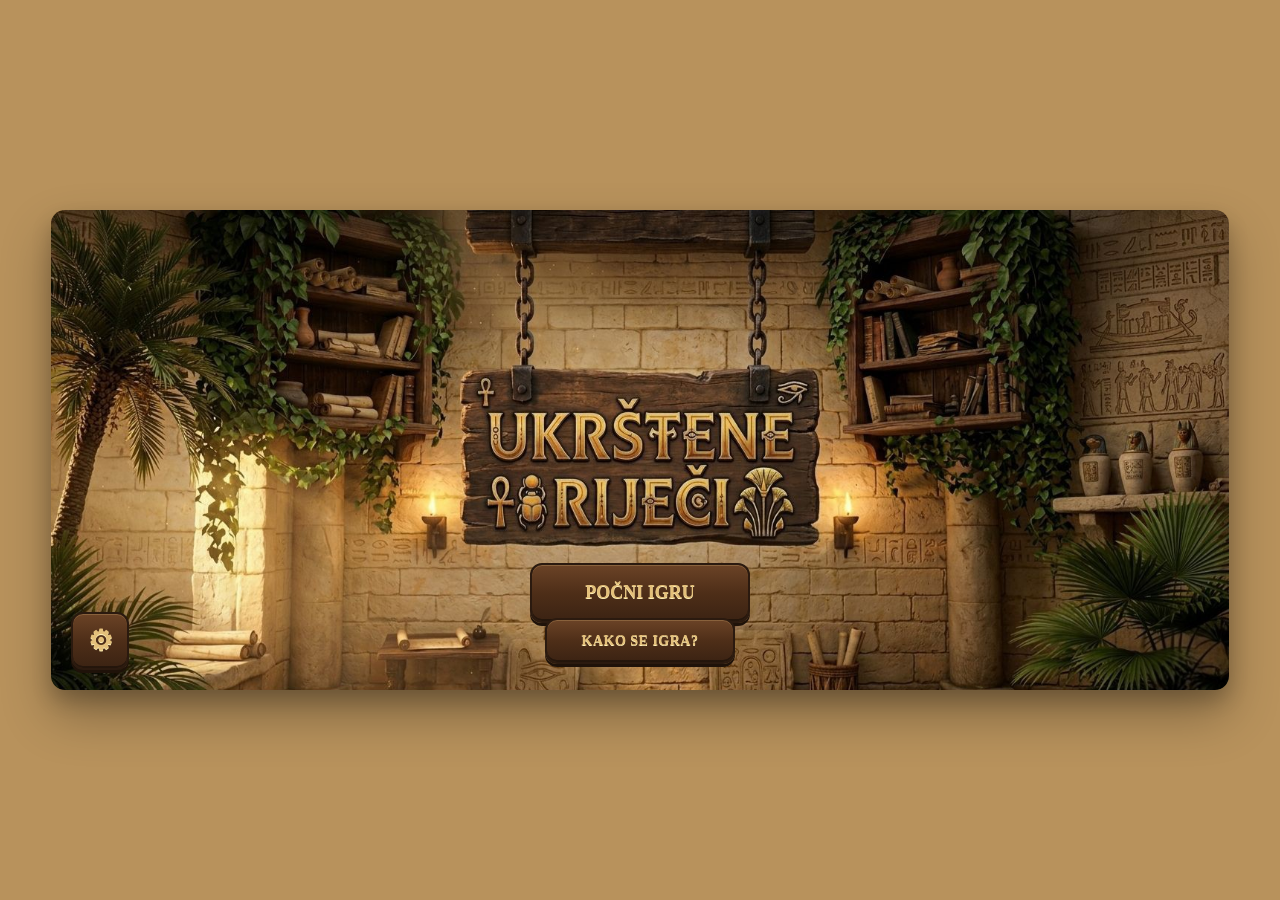
==== Ukrstene_rijeci/index.html @ bc1bcfff "Add files via upload Initial project upload" ====
<!DOCTYPE html>
<html lang="bs">
<head>
  <meta charset="UTF-8" />
  <meta name="viewport" content="width=device-width, initial-scale=1.0" />
  <title>Ukrštene riječi</title>
  <link rel="stylesheet" href="style.css" />
</head>
<body>
  <!-- POČETNI EKRAN -->
  <section id="menuScreen" class="screen active">
    <div class="menu-bg">
      <div class="menu-wrapper">
        <img
          src="assets/pozadina.jpg"
          alt="Početni ekran"
          class="menu-image"
        />

        <button id="startBtn" class="wood-btn start-btn">
          POČNI IGRU
        </button>

        <button id="howToBtn" class="wood-btn howto-btn">
          KAKO SE IGRA?
        </button>

        <button id="settingsGearBtn" class="wood-btn gear-btn" aria-label="Podešavanja">
          ⚙
        </button>
      </div>
    </div>
  </section>

  <!-- EKRAN IGRE -->
  <section id="gameScreen" class="screen">
    <div class="menu-bg">
      <div class="menu-wrapper">
        <img
          src="assets/drugi_prozor.jpg"
          alt="Ekran igre"
          class="menu-image"
        />

        <button class="wood-btn difficulty-btn diff1">LAKO</button>
        <button class="wood-btn difficulty-btn diff2">SREDNJE</button>
        <button class="wood-btn difficulty-btn diff3">TEŠKO</button>

        <div class="discover-wrapper">
          <button class="wood-btn difficulty-btn diff4">
            OTKRIJ NEŠTO NOVO
          </button>

          <div class="discover-tooltip">
            Rješavanjem ukrštenice otkrij nove pojmove.
            Po završetku dobijaš objašnjenje pojma.
          </div>
        </div>

        <button id="backFromGame" class="wood-btn back-btn">
          NAZAD
        </button>
      </div>
    </div>
  </section>

  <!-- EKRAN LEVELA ZA LAKO -->
  <section id="easyLevelsScreen" class="screen">
    <div class="menu-bg">
      <div class="menu-wrapper">
        <img
          src="assets/drugi_prozor.jpg"
          alt="Leveli - lako"
          class="menu-image"
        />

        <div class="levels-row">
          <div class="level-item">
            <div class="stars" id="starsLevel1">
              <span class="star">★</span>
              <span class="star">★</span>
              <span class="star">★</span>
            </div>
            <button class="level-box level-box-1">1</button>
          </div>

          <div class="level-item">
            <div class="stars" id="starsLevel2">
              <span class="star">★</span>
              <span class="star">★</span>
              <span class="star">★</span>
            </div>
            <button class="level-box level-box-2">2</button>
          </div>

          <div class="level-item">
            <div class="stars" id="starsLevel3">
              <span class="star">★</span>
              <span class="star">★</span>
              <span class="star">★</span>
            </div>
            <button class="level-box level-box-3">3</button>
          </div>
        </div>

        <button id="backFromEasyLevels" class="wood-btn back-btn">
          NAZAD
        </button>
      </div>
    </div>
  </section>

  <!-- EKRAN PRVE UKRŠTENICE -->
  <section id="crosswordLevel1Screen" class="screen">
    <div class="menu-bg">
      <div class="menu-wrapper">
        <img
          src="assets/pergament.jpg"
          alt="Prva ukrštenica"
          class="menu-image"
        />

        <div id="level1Timer" class="level-timer">00:00:00</div>

        <!-- GORNJI DESNI UGAO -->
        <div class="top-right-tools">
          <div class="tool-wrap">
            <button id="hintBtn" class="tool-btn">?</button>
            <div class="tool-tooltip">hint</div>
          </div>

          <div class="tool-wrap">
            <button id="explainBtn" class="tool-btn">!</button>
            <div class="tool-tooltip">objašnjenje</div>
          </div>
        </div>

        <!-- LIJEVO - VODORAVNO -->
        <div class="clues clues-left">
          <h3>VODORAVNO:</h3>
          <p>(1,1) NJOME PIŠEŠ</p>
          <p>(2,1) NEŠTO VIŠE OD BITKE</p>
          <p>(3,1) LETEĆE PREVOZNO SREDSTVO</p>
          <p>(5,2) TI SI NJOJ DIJETE</p>
        </div>

        <!-- DESNO - USPRAVNO -->
        <div class="clues clues-right">
          <h3>USPRAVNO:</h3>
          <p>(1,1) ORAŠASTO VOĆE (U IMENU RIJEČI)</p>
          <p>(1,2) KRALJ ŽIVOTINJA</p>
          <p>(1,3) NA PRSTIMA, JEDINSTVEN ZA SVAKOG ČOVJEKA</p>
          <p>(1,5) SINONIM ZA "KOFA"</p>
          <p>(6,1) POEN U TENISU KOJI SE POSTIŽE NEVRAĆENIM SERVISOM</p>
        </div>

        <!-- TABLA -->
        <div class="board-wrap">
          <div id="columnLabels" class="column-labels"></div>

          <div class="board-middle">
            <div id="rowLabels" class="row-labels"></div>
            <div class="crossword-board" id="crosswordBoard"></div>
          </div>
        </div>

        <button id="backFromCrossword1" class="wood-btn back-btn">
          NAZAD
        </button>
      </div>
    </div>
  </section>

  <!-- LEVEL 2 -->
  <section id="crosswordLevel2Screen" class="screen">
    <div class="menu-bg">
      <div class="menu-wrapper">
        <img
          src="assets/pergament.jpg"
          alt="Druga ukrštenica"
          class="menu-image"
        />

        <div id="level2Timer" class="level-timer">00:00:00</div>

        <div class="top-right-tools">
          <div class="tool-wrap">
            <button id="hintBtnLevel2" class="tool-btn">?</button>
            <div class="tool-tooltip">hint</div>
          </div>

          <div class="tool-wrap">
            <button id="explainBtnLevel2" class="tool-btn">!</button>
            <div class="tool-tooltip">objašnjenje</div>
          </div>
        </div>

        <!-- LIJEVO - VODORAVNO -->
        <div class="clues clues-left">
          <h3>VODORAVNO:</h3>
          <p>(1,4) POVRATNA ZAMJENICA SEBE ILI (...)</p>
          <p>(2,1) PTICA KOJA LETI VISOKO I IMA OŠTAR VID</p>
          <p>(4,2) NOSI SE OKO VRATA UZ KOŠULJU</p>
          <p>(4,3) GORI I DAJE TOPLOTU</p>
          <p>(7,1) PTICA KOJA DONOSI PROLJEĆE</p>
        </div>

        <!-- DESNO - USPRAVNO -->
        <div class="clues clues-right">
          <h3>USPRAVNO:</h3>
          <p>(1,4) PROVJERA ZNANJA</p>
          <p>(1,6) KORISTI SE ZA RAD I POPRAVKE</p>
        </div>

        <div class="board-wrap level2-board-wrapper">
          <div id="columnLabelsLevel2" class="column-labels"></div>
          <div class="board-middle">
            <div id="rowLabelsLevel2" class="row-labels"></div>
            <div id="crosswordBoardLevel2" class="crossword-board level2-board"></div>
          </div>
        </div>

        <button id="backFromCrossword2" class="wood-btn back-btn">
          NAZAD
        </button>
      </div>
    </div>
  </section>

  <!-- MODAL ZA HINT -->
  <div id="hintModal" class="settings-modal">
    <div class="settings-overlay" id="hintOverlay"></div>

    <div class="settings-panel hint-panel">
      <button id="closeHintBtn" class="settings-close" aria-label="Zatvori hint">
        ✕
      </button>

      <h2>HINT</h2>

      <p class="hint-count-text">
        Preostali broj hintova:
        <span id="hintCountValue">3</span>
      </p>

      <button id="useHintBtn" class="wood-btn hint-action-btn">
        POPUNI RANDOM POLJE
      </button>
    </div>
  </div>

  <!-- MODAL ZA OBJAŠNJENJE -->
  <div id="explainModal" class="settings-modal">
    <div class="settings-overlay" id="explainOverlay"></div>

    <div class="settings-panel hint-panel">
      <button id="closeExplainBtn" class="settings-close" aria-label="Zatvori objašnjenje">
        ✕
      </button>

      <h2>OBJAŠNJENJE</h2>

      <p class="hint-count-text explain-text">
        Uređeni par <strong>(i, j)</strong> pokazuje gdje riječ počinje.
        <br /><br />
        Prvi broj <strong>i</strong> označava vrstu.
        <br />
        Drugi broj <strong>j</strong> označava kolonu.
        <br /><br />
        Na primjer, <strong>(2, 3)</strong> znači da riječ počinje
        u <strong>2. vrsti</strong> i <strong>3. koloni</strong>.
      </p>
    </div>
  </div>

  <!-- EKRAN KAKO SE IGRA -->
  <section id="howToPlayScreen" class="screen">
    <div class="menu-bg">
      <div class="menu-wrapper">
        <img
          src="assets/kako_se_igra.jpg"
          alt="Kako se igra"
          class="menu-image"
        />

        <div class="howto-panel">
          <h2>KAKO SE IGRA?</h2>

          <p>
            Popuni ukrštene riječi tako što ćeš unositi tačne odgovore
            na osnovu datih pojmova.
          </p>

          <p>
            Svaka riječ se ukršta sa drugom, pa pazi na slova koja dijele.
          </p>

          <p>
            Cilj je da popuniš cijelu mrežu bez greške.
          </p>
        </div>

        <button id="backFromHowToPlay" class="wood-btn back-btn">
          NAZAD
        </button>
      </div>
    </div>
  </section>

  <!-- MODAL PODEŠAVANJA -->
  <div id="settingsModal" class="settings-modal">
    <div class="settings-overlay" id="settingsOverlay"></div>

    <div class="settings-panel">
      <button id="closeSettingsBtn" class="settings-close" aria-label="Zatvori podešavanja">
        ✕
      </button>

      <h2>PODEŠAVANJA</h2>

      <div class="setting-row">
        <label for="musicVolume">Muzika</label>
        <input
          type="range"
          id="musicVolume"
          min="0"
          max="100"
          value="50"
        />
        <span id="musicVolumeValue">50%</span>
      </div>

      <div class="setting-row">
        <label for="buttonSoundVolume">Zvuk dugmadi</label>
        <input
          type="range"
          id="buttonSoundVolume"
          min="0"
          max="100"
          value="70"
        />
        <span id="buttonSoundVolumeValue">70%</span>
      </div>

      <div class="settings-actions">
        <button id="resetProgressBtn" class="wood-btn reset-progress-btn">
          OBRIŠI PROGRESS
        </button>
      </div>
    </div>
  </div>

  <script src="script.js"></script>
</body>
</html>
---- Ukrstene_rijeci/style.css ----
* {
  box-sizing: border-box;
}

html,
body {
  margin: 0;
  width: 100%;
  height: 100%;
  overflow: hidden;
  background: #b8925c;
  font-family: Arial, sans-serif;
}

/* EKRANI */
.screen {
  position: fixed;
  inset: 0;
  display: block;
  opacity: 0;
  visibility: hidden;
  pointer-events: none;
  transition: opacity 0.45s ease, visibility 0.45s ease;
}

.screen.active {
  opacity: 1;
  visibility: visible;
  pointer-events: auto;
}

/* POZADINA */
.menu-bg {
  position: absolute;
  inset: 0;
  background: #b8925c;
  display: flex;
  align-items: center;
  justify-content: center;
}

/* WRAPPER */
.menu-wrapper {
  position: relative;
  display: inline-block;
}

/* SLIKA */
.menu-image {
  display: block;
  max-width: 92vw;
  max-height: 92vh;
  object-fit: contain;
  border-radius: 14px;
  box-shadow:
    0 25px 50px rgba(0, 0, 0, 0.3),
    0 10px 20px rgba(0, 0, 0, 0.2);
}

/* DUGMAD */
.wood-btn {
  position: absolute;
  left: 50%;
  transform: translateX(-50%);
  z-index: 5;

  width: 180px;
  height: 46px;

  border: 2px solid #2b1a0f;
  border-radius: 12px;
  cursor: pointer;

  background: linear-gradient(
    180deg,
    #6b4326 0%,
    #4e2e18 50%,
    #3b2313 100%
  );

  color: #e4c07a;
  font-family: Georgia, "Times New Roman", serif;
  font-size: 14px;
  font-weight: 700;
  text-transform: uppercase;
  text-shadow: 0 1px 0 #fff1b8;

  box-shadow:
    0 3px 0 #1f1209,
    inset 0 1px 0 rgba(255, 220, 150, 0.2),
    inset 0 -2px 0 rgba(0, 0, 0, 0.4);

  transition: transform 0.15s ease, filter 0.15s ease, box-shadow 0.15s ease;
}

.wood-btn:hover {
  transform: translateX(-50%) translateY(-2px);
  filter: brightness(1.08);
  box-shadow:
    0 5px 0 #1f1209,
    inset 0 1px 0 rgba(255, 220, 150, 0.25),
    inset 0 -2px 0 rgba(0, 0, 0, 0.4),
    0 12px 24px rgba(0, 0, 0, 0.3);
}

/* POZICIJE GLAVNIH DUGMADI */
.start-btn {
  top: 73.5%;
  width: 220px;
  height: 60px;
  font-size: 18px;
}

.howto-btn {
  top: 85%;
  width: 190px;
  height: 46px;
  font-size: 14px;
  letter-spacing: 0.5px;
}

/* DUGME SA ZUPČANIKOM */
.gear-btn {
  left: 20px;
  bottom: 20px;
  transform: none;

  width: 58px;
  height: 58px;
  padding: 0;

  display: flex;
  align-items: center;
  justify-content: center;

  font-size: 28px;
  line-height: 1;
  z-index: 10;
}

.gear-btn:hover {
  transform: translateY(-2px);
}

/* OSTALI EKRANI */
#gameScreen,
#settingsScreen {
  background: #1b1b1b;
  color: white;
}

.panel {
  position: absolute;
  inset: 0;
  display: flex;
  flex-direction: column;
  align-items: center;
  justify-content: center;
  gap: 16px;
  text-align: center;
}

.back-btn {
  top: 84%;
  width: 140px;
  height: 40px;
  font-size: 12px;
}

/* TEŽINE */
.difficulty-btn {
  width: 240px;
  height: 58px;
  font-size: 16px;
}

.diff1 { top: 28%; }
.diff2 { top: 40%; }
.diff3 { top: 52%; }
.diff4 { top: 64%; }

/* PROZIRNI PANEL */
.howto-panel {
  position: absolute;
  left: 50%;
  top: 50%;
  transform: translate(-50%, -50%);
  z-index: 6;

  width: 60%;
  max-width: 700px;
  padding: 30px;

  border-radius: 16px;
  background: rgba(30, 20, 10, 0.55);
  backdrop-filter: blur(6px);
  border: 2px solid rgba(255, 220, 150, 0.15);

  box-shadow:
    0 20px 40px rgba(0, 0, 0, 0.35),
    inset 0 1px 0 rgba(255, 255, 255, 0.05);

  color: #f0d28a;
  text-align: center;
}

.howto-panel h2 {
  margin-top: 0;
  margin-bottom: 15px;
  font-family: Georgia, "Times New Roman", serif;
  font-size: 28px;
  text-shadow:
    0 1px 0 #fff1b8,
    0 0 10px rgba(231, 193, 109, 0.25);
}

.howto-panel p {
  margin: 10px 0;
  font-size: 16px;
  line-height: 1.5;
}

/* WRAPPER ZA "OTKRIJ NEŠTO NOVO" */
.discover-wrapper {
  position: absolute;
  left: 50%;
  top: 64%;
  transform: translateX(-50%);
  z-index: 5;
}

.discover-wrapper .diff4 {
  position: static;
  left: auto;
  top: auto;
  transform: none;
}

/* TOOLTIP */
.discover-tooltip {
  position: absolute;
  left: 110%;
  top: 50%;
  transform: translateY(-50%);

  width: 220px;
  padding: 12px;

  background: rgba(30, 20, 10, 0.85);
  color: #f0d28a;

  border: 1px solid rgba(255, 220, 150, 0.2);
  border-radius: 10px;

  font-size: 13px;
  line-height: 1.4;

  opacity: 0;
  pointer-events: none;

  transition: opacity 0.2s ease, transform 0.2s ease;
}

.discover-wrapper:hover .discover-tooltip {
  opacity: 1;
  transform: translateY(-50%) translateX(5px);
}

/* MODAL PODEŠAVANJA */
.settings-modal {
  position: fixed;
  inset: 0;
  z-index: 999;

  opacity: 0;
  visibility: hidden;
  pointer-events: none;

  transition: opacity 0.25s ease, visibility 0.25s ease;
}

.settings-modal.active {
  opacity: 1;
  visibility: visible;
  pointer-events: auto;
}

.settings-overlay {
  position: absolute;
  inset: 0;
  background: rgba(0, 0, 0, 0.45);
}

.settings-panel {
  position: absolute;
  left: 50%;
  top: 50%;
  transform: translate(-50%, -50%);

  width: min(90vw, 520px);
  padding: 30px 26px;

  border-radius: 18px;
  border: 2px solid rgba(255, 220, 150, 0.18);

  background: rgba(30, 20, 10, 0.72);
  backdrop-filter: blur(8px);

  box-shadow:
    0 22px 45px rgba(0, 0, 0, 0.45),
    inset 0 1px 0 rgba(255, 255, 255, 0.05);

  color: #f0d28a;
}

.settings-panel h2 {
  margin: 0 0 24px;
  text-align: center;
  font-family: Georgia, "Times New Roman", serif;
  font-size: 28px;
  text-shadow:
    0 1px 0 #fff1b8,
    0 0 10px rgba(231, 193, 109, 0.2);
}

.settings-close {
  position: absolute;
  top: 12px;
  right: 12px;

  width: 38px;
  height: 38px;
  border: 1px solid rgba(255, 220, 150, 0.25);
  border-radius: 10px;

  background: rgba(80, 50, 25, 0.85);
  color: #f0d28a;

  font-size: 20px;
  cursor: pointer;
  transition: transform 0.15s ease, filter 0.15s ease;
}

.settings-close:hover {
  transform: translateY(-1px);
  filter: brightness(1.08);
}

.setting-row {
  display: grid;
  grid-template-columns: 120px 1fr 60px;
  align-items: center;
  gap: 14px;
  margin-bottom: 18px;
}

.setting-row label {
  font-family: Georgia, "Times New Roman", serif;
  font-size: 16px;
  color: #f0d28a;
}

.setting-row span {
  text-align: right;
  font-size: 14px;
  font-weight: 700;
  color: #f6dfaa;
}

.setting-row input[type="range"] {
  appearance: none;
  width: 100%;
  height: 8px;
  border-radius: 999px;
  background: rgba(255, 220, 150, 0.22);
  outline: none;
}

.setting-row input[type="range"]::-webkit-slider-thumb {
  appearance: none;
  width: 20px;
  height: 20px;
  border-radius: 50%;
  border: 2px solid #2b1a0f;
  background: linear-gradient(180deg, #e4c07a 0%, #b98543 100%);
  cursor: pointer;
  box-shadow: 0 2px 6px rgba(0, 0, 0, 0.35);
}

.setting-row input[type="range"]::-moz-range-thumb {
  width: 20px;
  height: 20px;
  border-radius: 50%;
  border: 2px solid #2b1a0f;
  background: linear-gradient(180deg, #e4c07a 0%, #b98543 100%);
  cursor: pointer;
  box-shadow: 0 2px 6px rgba(0, 0, 0, 0.35);
}

/* LEVELI */
.levels-row {
  position: absolute;
  left: 50%;
  top: 50%;
  transform: translate(-50%, -50%);
  z-index: 6;

  display: flex;
  align-items: center;
  justify-content: center;
  gap: 38px;
}

.level-item {
  display: flex;
  flex-direction: column;
  align-items: center;
  gap: 12px;
}

.level-box {
  position: static;
  z-index: 6;

  width: 120px;
  height: 120px;

  border: 2px solid #2b1a0f;
  border-radius: 14px;
  cursor: pointer;

  background: linear-gradient(
    180deg,
    #6b4326 0%,
    #4e2e18 50%,
    #3b2313 100%
  );

  color: #e4c07a;
  font-family: Georgia, "Times New Roman", serif;
  font-size: 28px;
  font-weight: 700;
  text-shadow: 0 1px 0 #fff1b8;

  box-shadow:
    0 3px 0 #1f1209,
    inset 0 1px 0 rgba(255, 220, 150, 0.2),
    inset 0 -2px 0 rgba(0, 0, 0, 0.4);

  transition: filter 0.15s ease, box-shadow 0.15s ease;
}

.level-box:hover {
  filter: brightness(1.1);
  box-shadow:
    0 3px 0 #1f1209,
    inset 0 1px 0 rgba(255, 220, 150, 0.25),
    inset 0 -2px 0 rgba(0, 0, 0, 0.4),
    0 10px 20px rgba(0, 0, 0, 0.35);
}

/* ZVJEZDICE */
.stars {
  display: flex;
  justify-content: center;
  gap: 6px;
  min-height: 30px;
}

.star {
  font-size: 26px;
  color: transparent;
  -webkit-text-stroke: 1.5px #f0d28a;
  text-shadow: 0 2px 6px rgba(0, 0, 0, 0.35);
}

.star.filled {
  color: #f3c64d;
  -webkit-text-stroke: 1px #d29b17;
  text-shadow:
    0 0 8px rgba(255, 210, 70, 0.5),
    0 2px 6px rgba(0, 0, 0, 0.35);
}

/* TAJMER */
.level-timer {
  position: absolute;
  top: 18px;
  left: 150px;
  z-index: 7;

  padding: 6px 10px;
  border-radius: 10px;

  background: rgba(30, 20, 10, 0.6);
  border: 1px solid rgba(255, 220, 150, 0.12);

  color: #f0d28a;
  font-family: Georgia, "Times New Roman", serif;
  font-size: 18px;
  font-weight: 600;
  letter-spacing: 1px;

  box-shadow: 0 6px 12px rgba(0, 0, 0, 0.25);
}

/* WRAP ZA TABLU + OZNAKE */
.board-wrap {
  position: absolute;
  top: 43%;
  left: 50%;
  transform: translate(-50%, -50%);
  z-index: 6;
}

.column-labels {
  display: grid;
  grid-template-columns: repeat(6, 48px);
  gap: 6px;
  margin-left: 34px;
  margin-bottom: 6px;
}

.column-label {
  text-align: center;
  font-size: 11px;
  font-weight: 400;
  color: #6a4623;
  opacity: 0.9;
  font-family: Georgia, "Times New Roman", serif;
}

.board-middle {
  display: flex;
  align-items: start;
  gap: 8px;
}

.row-labels {
  display: grid;
  grid-template-rows: repeat(6, 48px);
  gap: 6px;
  padding-top: 0;
}

.row-label {
  width: 26px;
  height: 48px;
  display: flex;
  align-items: center;
  justify-content: center;
  font-size: 11px;
  font-weight: 400;
  color: #6a4623;
  opacity: 0.9;
  font-family: Georgia, "Times New Roman", serif;
}

/* TABLA */
.crossword-board {
  display: grid;
  grid-template-columns: repeat(6, 48px);
  gap: 6px;

  padding: 18px;
  border-radius: 16px;

  background: rgba(255, 240, 200, 0.35);
  backdrop-filter: blur(4px);
  border: 2px solid rgba(120, 80, 40, 0.25);

  box-shadow:
    0 20px 40px rgba(0, 0, 0, 0.3),
    inset 0 1px 0 rgba(255, 255, 255, 0.2);
}

.crossword-cell {
  width: 48px;
  height: 48px;

  border-radius: 8px;
  border: 1px solid rgba(120, 80, 40, 0.4);
  background: rgba(255, 250, 220, 0.78);

  text-align: center;
  font-size: 20px;
  font-weight: bold;
  color: #3b2313;

  outline: none;
  font-family: Georgia, "Times New Roman", serif;
  text-transform: uppercase;

  transition: background 0.15s ease, transform 0.1s ease;
}

.crossword-cell:focus {
  background: rgba(255, 230, 170, 0.95);
  transform: scale(1.05);
}

.crossword-cell.blocked {
  background: rgba(95, 70, 45, 0.78);
  border: 1px solid rgba(70, 45, 25, 0.9);
  color: transparent;
  pointer-events: none;
  box-shadow: inset 0 2px 5px rgba(0, 0, 0, 0.25);
}

.crossword-cell.correct {
  background: rgba(205, 236, 180, 0.95);
}

.crossword-cell.wrong {
  background: rgba(238, 186, 170, 0.95);
}

/* OPISI */
.clues {
  position: absolute;
  top: 50%;
  transform: translateY(-50%);
  width: 240px;

  padding: 18px;
  border-radius: 14px;

  background: rgba(255, 240, 200, 0.25);
  backdrop-filter: blur(3px);
  border: 1px solid rgba(120, 80, 40, 0.2);

  color: #5a3b1c;
  font-family: Georgia, "Times New Roman", serif;

  box-shadow: 0 15px 30px rgba(0, 0, 0, 0.25);
}

.clues-left {
  left: calc(50% - 470px);
}

.clues-right {
  right: calc(50% - 470px);
}

.clues h3 {
  margin: 0 0 10px;
  font-size: 18px;
  color: #4a2f14;
  text-shadow: 0 1px 0 #fff1b8;
}

.clues p {
  margin: 6px 0;
  font-size: 14px;
  line-height: 1.4;
}

/* GORNJI DESNI UGAO */
.top-right-tools {
  position: absolute;
  top: 22px;
  right: 95px;
  z-index: 8;

  display: flex;
  gap: 10px;
}

.tool-wrap {
  position: relative;
  display: inline-flex;
  align-items: center;
}

.tool-btn {
  width: 42px;
  height: 42px;
  border-radius: 10px;
  border: 2px solid #2b1a0f;
  cursor: pointer;

  background: linear-gradient(
    180deg,
    #6b4326 0%,
    #4e2e18 50%,
    #3b2313 100%
  );

  color: #e4c07a;
  font-family: Georgia, "Times New Roman", serif;
  font-size: 22px;
  font-weight: 700;
  text-shadow: 0 1px 0 #fff1b8;

  box-shadow:
    0 3px 0 #1f1209,
    inset 0 1px 0 rgba(255, 220, 150, 0.2),
    inset 0 -2px 0 rgba(0, 0, 0, 0.4);

  transition: filter 0.15s ease;
}

.tool-btn:hover {
  filter: brightness(1.08);
}

.tool-tooltip {
  position: absolute;
  top: 50%;
  right: calc(100% + 8px);
  transform: translateY(-50%);

  padding: 6px 10px;
  border-radius: 8px;
  white-space: nowrap;

  background: rgba(30, 20, 10, 0.88);
  color: #f0d28a;
  font-size: 12px;
  font-family: Georgia, "Times New Roman", serif;

  opacity: 0;
  pointer-events: none;
  transition: opacity 0.2s ease;
}

.tool-wrap:hover .tool-tooltip {
  opacity: 1;
}

/* HINT / EXPLAIN MODAL */
.hint-panel {
  text-align: center;
}

.hint-count-text {
  margin: 10px 0 24px;
  font-size: 18px;
  color: #f0d28a;
  font-family: Georgia, "Times New Roman", serif;
}

.hint-action-btn {
  position: static;
  transform: none;
  margin: 0 auto;
  display: inline-block;
  width: 240px;
  height: 50px;
  font-size: 14px;
}

.explain-text {
  line-height: 1.6;
  font-size: 17px;
  text-align: center;
}

/* RESET PROGRESS */
.settings-actions {
  margin-top: 26px;
  display: flex;
  justify-content: center;
}

.reset-progress-btn {
  position: static;
  transform: none;
  width: 220px;
  height: 48px;
  font-size: 13px;
}

.reset-progress-btn:hover {
  transform: translateY(-2px);
}

#useHintBtn {
  transform: translateY(-2px);
}

/* LEVEL 2 TABLA 7x6 */
.level2-board-wrapper {
  position: absolute;
  top: 43%;
  left: 50%;
  transform: translate(-50%, -50%);
  z-index: 6;
}

.level2-board {
  grid-template-columns: repeat(6, 48px);
  grid-template-rows: repeat(7, 48px);
  gap: 6px;
}
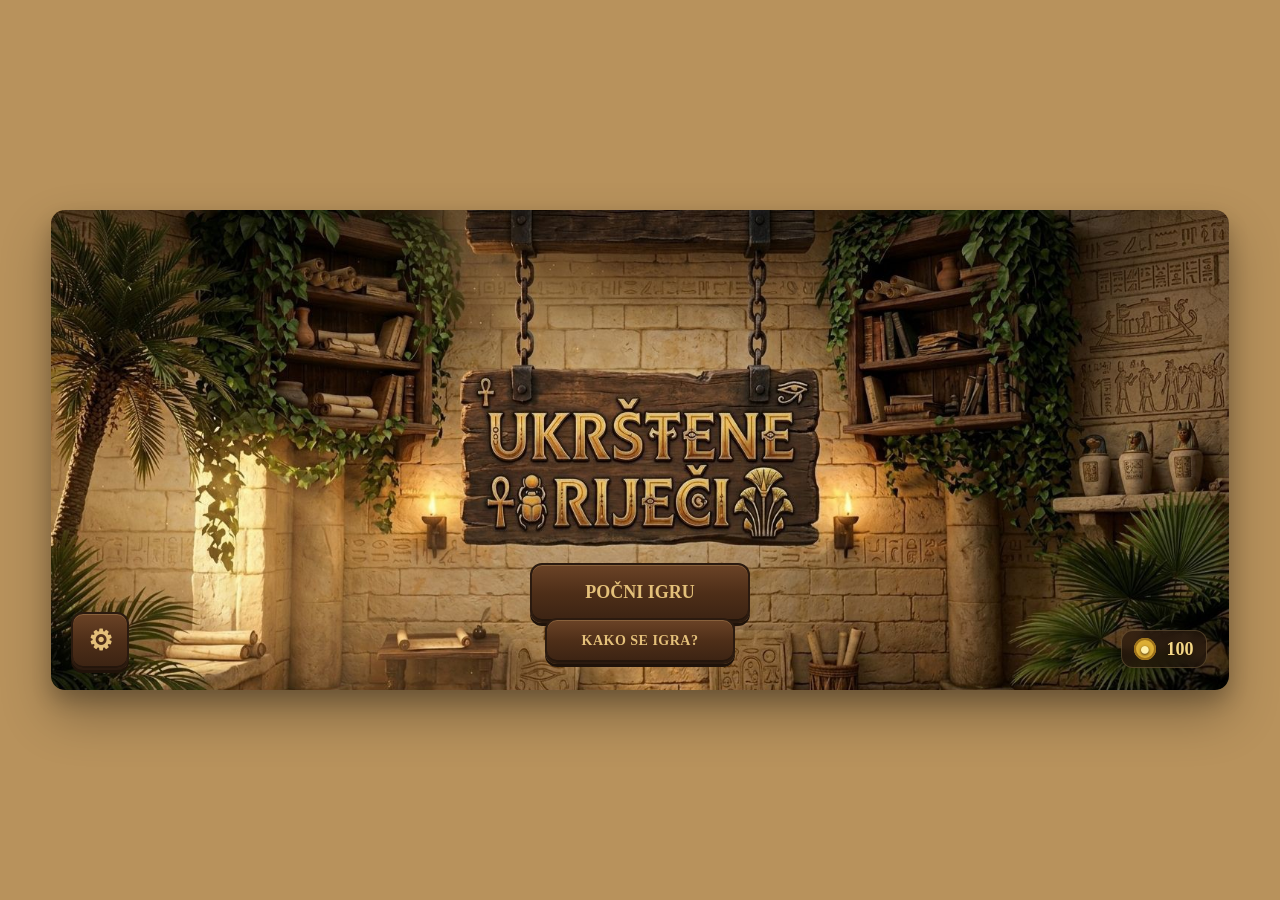
==== commit 9fa80b95: "Add files via upload Upload latest game version" ====
--- a/Ukrstene_rijeci/index.html
+++ b/Ukrstene_rijeci/index.html
@@ -4,9 +4,14 @@
   <meta charset="UTF-8" />
   <meta name="viewport" content="width=device-width, initial-scale=1.0" />
   <title>Ukrštene riječi</title>
+  <link rel="icon" type="image/png" href="assets/game-logo.png" />
   <link rel="stylesheet" href="style.css" />
 </head>
 <body>
+  <div id="coinDisplay" class="coin-display" aria-label="Broj parica">
+    <span class="coin-icon">●</span>
+    <span id="coinValue">100</span>
+  </div>
   <!-- POČETNI EKRAN -->
   <section id="menuScreen" class="screen active">
     <div class="menu-bg">
@@ -17,6 +22,8 @@
           class="menu-image"
         />
 
+        
+
         <button id="startBtn" class="wood-btn start-btn">
           POČNI IGRU
         </button>
@@ -28,6 +35,121 @@
         <button id="settingsGearBtn" class="wood-btn gear-btn" aria-label="Podešavanja">
           ⚙
         </button>
+      </div>
+    </div>
+  </section>
+
+  <!-- EKRAN ZA IZBOR BROJA IGRAČA -->
+  <section id="playerModeScreen" class="screen">
+    <div class="menu-bg">
+      <div class="menu-wrapper">
+        <img
+          src="assets/drugi_prozor.jpg"
+          alt="Izbor broja igrača"
+          class="menu-image"
+        />
+
+        <button id="onePlayerBtn" class="wood-btn player-mode-btn player-mode-1">
+          JEDAN IGRAČ
+        </button>
+
+        <button id="twoPlayersBtn" class="wood-btn player-mode-btn player-mode-2">
+          DVA IGRAČA
+        </button>
+
+        <button id="backFromPlayerMode" class="wood-btn back-btn">
+          NAZAD
+        </button>
+      </div>
+    </div>
+  </section>
+
+  <!-- IZBOR TAKMIČARSKOG REŽIMA -->
+  <section id="multiplayerModeScreen" class="screen">
+    <div class="menu-bg">
+      <div class="menu-wrapper">
+        <img src="assets/drugi_prozor.jpg" alt="Izbor takmičarskog režima" class="menu-image" />
+
+        <div class="multiplayer-dialog">
+          <div class="multiplayer-info-panel">
+            <h2>TAKMIČARSKA UKRŠTENICA</h2>
+            <p>
+              Imate 15 sekundi da pročitate asocijacije. Zatim igrači naizmjenično
+              biraju i popunjavaju po jednu riječ, uz 20 sekundi za svaki potez.
+              Ko prvi tačno pogodi glavnu riječ, odmah pobjeđuje.
+            </p>
+          </div>
+
+          <button id="localDuelBtn" class="wood-btn player-mode-btn">
+            IGRAČ PROTIV IGRAČA
+          </button>
+
+          <button id="computerDuelBtn" class="wood-btn player-mode-btn">
+            IGRAČ PROTIV RAČUNARA
+          </button>
+        </div>
+
+        <button id="backFromMultiplayerMode" class="wood-btn back-btn">NAZAD</button>
+      </div>
+    </div>
+  </section>
+
+  <!-- TAKMIČARSKA PARTIJA -->
+  <section id="battleScreen" class="screen">
+    <div class="menu-bg">
+      <div class="menu-wrapper battle-wrapper">
+        <img src="assets/pergament.jpg" alt="Takmičarska ukrštenica" class="menu-image" />
+
+        <div id="battlePlayerOne" class="battle-player battle-player-left">
+          <span id="battlePlayerOneName">IGRAČ 1</span>
+          <strong id="battlePlayerOneScore">0</strong>
+          <span id="battlePlayerOneTime">20</span>
+        </div>
+
+        <div id="battlePlayerTwo" class="battle-player battle-player-right">
+          <span id="battlePlayerTwoName">IGRAČ 2</span>
+          <strong id="battlePlayerTwoScore">0</strong>
+          <span id="battlePlayerTwoTime">20</span>
+        </div>
+
+        <div class="battle-status">
+          <p id="battleTurnText">NA POTEZU: IGRAČ 1</p>
+          <p id="battleRoundText">RIJEŠENO 0 / 8</p>
+        </div>
+
+        <div id="battleIntroCountdown" class="battle-intro-countdown">
+          <div class="battle-intro-heading">
+            <span>UPOZNAJ UKRŠTENICU</span>
+          <strong id="battleIntroValue">15</strong>
+            <small>sekundi do početka</small>
+          </div>
+          <h3>ASOCIJACIJE U OVOJ IGRI I DUŽINE RIJEČI:</h3>
+          <div id="battleIntroClues" class="battle-intro-clues"></div>
+          <button id="battleIntroExitBtn" class="wood-btn battle-intro-exit-btn">IZAĐI</button>
+        </div>
+
+        <div id="battleWrongMark" class="battle-wrong-mark" aria-hidden="true">✕</div>
+        <div id="battleSecretReveal" class="battle-secret-reveal" aria-live="polite">
+          <span>GLAVNA RIJEČ JE:</span>
+          <strong id="battleSecretRevealWord"></strong>
+        </div>
+
+        <div id="battleClues" class="battle-clues"></div>
+        <div id="battleBoard" class="battle-board" aria-label="Takmičarska ukrštenica"></div>
+
+        <div class="battle-answer-panel">
+          <h3>UNOS RIJEČI</h3>
+          <p id="battleSelectedClue">Klikni na asocijaciju, pa odmah kucaj u označeni red.</p>
+          <input id="battleAnswerInput" class="battle-keyboard-input" type="text" maxlength="14" autocomplete="off" aria-label="Unos riječi u označeni red" />
+          <div class="battle-secret-guess">
+            <label for="battleSecretInput">ZNAŠ GLAVNU RIJEČ?</label>
+            <input id="battleSecretInput" type="text" maxlength="14" autocomplete="off" placeholder="Upiši glavnu riječ" />
+            <button id="battleSecretSubmitBtn" class="wood-btn battle-secret-submit-btn">POGODI</button>
+          </div>
+          <button id="battleSkipBtn" class="wood-btn battle-action-btn">PRESKOČI POTEZ</button>
+        </div>
+
+        <button id="backFromBattle" class="wood-btn battle-back-btn">PREKINI PARTIJU</button>
       </div>
     </div>
   </section>
@@ -101,11 +223,369 @@
             </div>
             <button class="level-box level-box-3">3</button>
           </div>
+
         </div>
 
         <button id="backFromEasyLevels" class="wood-btn back-btn">
           NAZAD
         </button>
+      </div>
+    </div>
+  </section>
+
+  <!-- EKRAN LEVELA ZA SREDNJE -->
+  <section id="mediumLevelsScreen" class="screen">
+    <div class="menu-bg">
+      <div class="menu-wrapper">
+        <img
+          src="assets/drugi_prozor.jpg"
+          alt="Leveli - srednje"
+          class="menu-image"
+        />
+
+        <div class="levels-row">
+          <div class="level-item">
+            <div class="stars" id="starsMediumLevel1">
+              <span class="star">★</span>
+              <span class="star">★</span>
+              <span class="star">★</span>
+            </div>
+            <button class="level-box medium-level-box medium-level-box-1">1</button>
+          </div>
+
+          <div class="level-item">
+            <div class="stars" id="starsMediumLevel2">
+              <span class="star">★</span>
+              <span class="star">★</span>
+              <span class="star">★</span>
+            </div>
+            <button class="level-box medium-level-box medium-level-box-2">2</button>
+          </div>
+
+          <div class="level-item">
+            <div class="stars" id="starsMediumLevel3">
+              <span class="star">★</span>
+              <span class="star">★</span>
+              <span class="star">★</span>
+            </div>
+            <button class="level-box medium-level-box medium-level-box-3">3</button>
+          </div>
+
+        </div>
+
+        <button id="backFromMediumLevels" class="wood-btn back-btn">
+          NAZAD
+        </button>
+      </div>
+    </div>
+  </section>
+
+  <!-- EKRAN LEVELA ZA TEŠKO -->
+  <!-- SREDNJE - LEVEL 1 -->
+  <section id="crosswordMediumLevel1Screen" class="screen">
+    <div class="menu-bg">
+      <div class="menu-wrapper">
+        <img src="assets/pergament.jpg" alt="Srednja ukrštenica 1" class="menu-image" />
+        <div id="mediumLevel1Timer" class="level-timer">00:00:00</div>
+        <div class="top-right-tools">
+          <div class="tool-wrap"><button id="hintBtnMediumLevel1" class="tool-btn">?</button><div class="tool-tooltip">hint</div></div>
+          <div class="tool-wrap"><button id="explainBtnMediumLevel1" class="tool-btn">!</button><div class="tool-tooltip">objašnjenje</div></div>
+        </div>
+        <div class="clues clues-left">
+          <h3>VODORAVNO:</h3>
+          <p>(1,1) NEBESKO TIJELO KOJE KRUŽI OKO ZVIJEZDE</p>
+          <p>(3,1) LETJELICA SA KRILIMA I MOTORIMA</p>
+          <p>(5,1) STRANA SVIJETA NA KOJOJ IZLAZI SUNCE</p>
+          <p>(7,1) PODACI O MJESTU STANOVANJA</p>
+        </div>
+        <div class="clues clues-right">
+          <h3>USPRAVNO:</h3>
+          <p>(1,1) VISOKO UZVIŠENJE U PRIRODI</p>
+        </div>
+        <div class="board-wrap medium-level1-board-wrapper">
+          <div id="columnLabelsMediumLevel1" class="column-labels"></div>
+          <div class="board-middle">
+            <div id="rowLabelsMediumLevel1" class="row-labels"></div>
+            <div id="crosswordBoardMediumLevel1" class="crossword-board medium-level1-board"></div>
+          </div>
+        </div>
+        <button id="confirmMediumLevel1Btn" class="wood-btn confirm-btn">POTVRDI</button>
+        <button id="backFromMediumCrossword1" class="wood-btn back-btn">NAZAD</button>
+      </div>
+    </div>
+  </section>
+
+  <!-- SREDNJE - LEVEL 2 -->
+  <section id="crosswordMediumLevel2Screen" class="screen">
+    <div class="menu-bg">
+      <div class="menu-wrapper">
+        <img src="assets/pergament.jpg" alt="Srednja ukrštenica 2" class="menu-image" />
+        <div id="mediumLevel2Timer" class="level-timer">00:00:00</div>
+        <div class="top-right-tools">
+          <div class="tool-wrap"><button id="hintBtnMediumLevel2" class="tool-btn">?</button><div class="tool-tooltip">hint</div></div>
+          <div class="tool-wrap"><button id="explainBtnMediumLevel2" class="tool-btn">!</button><div class="tool-tooltip">objašnjenje</div></div>
+        </div>
+        <div class="clues clues-left">
+          <h3>VODORAVNO:</h3>
+          <p>(1,1) POKAZUJE STRANE SVIJETA</p>
+          <p>(3,2) LETJELICA SA KRILIMA I MOTORIMA</p>
+          <p>(5,2) PLOVILO ZA PREVOZ PO VODI</p>
+          <p>(7,1) BIJELA ILI SIVA MASA NA NEBU</p>
+        </div>
+        <div class="clues clues-right">
+          <h3>USPRAVNO:</h3>
+          <p>(1,4) SVE ŠTO NAS OKRUŽUJE, A NIJE STVORIO ČOVJEK</p>
+        </div>
+        <div class="board-wrap medium-level2-board-wrapper">
+          <div id="columnLabelsMediumLevel2" class="column-labels"></div>
+          <div class="board-middle">
+            <div id="rowLabelsMediumLevel2" class="row-labels"></div>
+            <div id="crosswordBoardMediumLevel2" class="crossword-board medium-level2-board"></div>
+          </div>
+        </div>
+        <button id="confirmMediumLevel2Btn" class="wood-btn confirm-btn">POTVRDI</button>
+        <button id="backFromMediumCrossword2" class="wood-btn back-btn">NAZAD</button>
+      </div>
+    </div>
+  </section>
+
+  <!-- SREDNJE - LEVEL 3 -->
+  <section id="crosswordMediumLevel3Screen" class="screen">
+    <div class="menu-bg">
+      <div class="menu-wrapper">
+        <img src="assets/pergament.jpg" alt="Srednja ukrštenica 3" class="menu-image" />
+        <div id="mediumLevel3Timer" class="level-timer">00:00:00</div>
+        <div class="top-right-tools">
+          <div class="tool-wrap"><button id="hintBtnMediumLevel3" class="tool-btn">?</button><div class="tool-tooltip">hint</div></div>
+          <div class="tool-wrap"><button id="explainBtnMediumLevel3" class="tool-btn">!</button><div class="tool-tooltip">objašnjenje</div></div>
+        </div>
+        <div class="clues clues-left">
+          <h3>VODORAVNO:</h3>
+          <p>(1,1) DRVO BIJELE KORE</p>
+          <p>(3,2) OBLAK PRI TLU KOJI SMANJUJE VIDLJIVOST</p>
+          <p>(6,2) KRETANJE VAZDUHA</p>
+          <p>(8,1) UMJETNIČKI PRIKAZ NA PAPIRU ILI PLATNU</p>
+          <p>(9,3) KRETANJE VODENE POVRŠINE</p>
+        </div>
+        <div class="clues clues-right">
+          <h3>USPRAVNO:</h3>
+          <p>(1,4) ZADATAK ČIJE SE RJEŠENJE OTKRIVA RAZMIŠLJANJEM</p>
+        </div>
+        <div class="board-wrap medium-level3-board-wrapper">
+          <div id="columnLabelsMediumLevel3" class="column-labels"></div>
+          <div class="board-middle">
+            <div id="rowLabelsMediumLevel3" class="row-labels"></div>
+            <div id="crosswordBoardMediumLevel3" class="crossword-board medium-level3-board"></div>
+          </div>
+        </div>
+        <button id="confirmMediumLevel3Btn" class="wood-btn confirm-btn">POTVRDI</button>
+        <button id="backFromMediumCrossword3" class="wood-btn back-btn">NAZAD</button>
+      </div>
+    </div>
+  </section>
+
+  <section id="hardLevelsScreen" class="screen">
+    <div class="menu-bg">
+      <div class="menu-wrapper">
+        <img
+          src="assets/drugi_prozor.jpg"
+          alt="Leveli - teško"
+          class="menu-image"
+        />
+
+        <div class="levels-row">
+          <div class="level-item">
+            <div class="stars" id="starsHardLevel1">
+              <span class="star">★</span><span class="star">★</span><span class="star">★</span>
+            </div>
+            <button class="level-box hard-level-box hard-level-box-1">1</button>
+          </div>
+          <div class="level-item">
+            <div class="stars" id="starsHardLevel2">
+              <span class="star">★</span><span class="star">★</span><span class="star">★</span>
+            </div>
+            <button class="level-box hard-level-box hard-level-box-2">2</button>
+          </div>
+          <div class="level-item">
+            <div class="stars" id="starsHardLevel3">
+              <span class="star">★</span><span class="star">★</span><span class="star">★</span>
+            </div>
+            <button class="level-box hard-level-box hard-level-box-3">3</button>
+          </div>
+        </div>
+
+        <button id="backFromHardLevels" class="wood-btn back-btn">
+          NAZAD
+        </button>
+      </div>
+    </div>
+  </section>
+
+  <!-- EKRAN LEVELA ZA OTKRIJ NEŠTO NOVO -->
+  <!-- TEŠKO - LEVEL 1 -->
+  <section id="crosswordHardLevel1Screen" class="screen">
+    <div class="menu-bg"><div class="menu-wrapper">
+      <img src="assets/pergament.jpg" alt="Teška ukrštenica 1" class="menu-image" />
+      <div id="hardLevel1Timer" class="level-timer">00:00:00</div>
+      <div class="top-right-tools">
+        <div class="tool-wrap"><button id="hintBtnHardLevel1" class="tool-btn">?</button><div class="tool-tooltip">hint</div></div>
+        <div class="tool-wrap"><button id="explainBtnHardLevel1" class="tool-btn">!</button><div class="tool-tooltip">objašnjenje</div></div>
+      </div>
+      <div class="clues clues-left hard-clues">
+        <h3>VODORAVNO:</h3>
+        <p>(1,3) PRIRODNA ČVRSTA MATERIJA OD KOJE SU GRAĐENE STIJENE</p>
+        <p>(3,1) OTVOR U ZEMLJINOJ KORI IZ KOJEG IZLAZI LAVA</p>
+        <p>(5,4) NEBESKO TIJELO KOJE SAGORIJEVA U ATMOSFERI</p>
+        <p>(7,1) UDUBLJENJE NASTALO UDAROM ILI ERUPCIJOM</p>
+        <p>(11,1) OGROMAN SISTEM ZVIJEZDA, GASA I PRAŠINE</p>
+      </div>
+      <div class="clues clues-right hard-clues">
+        <h3>USPRAVNO:</h3>
+        <p>(1,8) NAUČNIK KOJI PROUČAVA NEBESKA TIJELA I SVEMIR</p>
+        <p>(3,4) NEBESKO TIJELO SA REPOM</p>
+        <p>(6,2) PROZIRNO TIJELO KOJE RAZLAŽE SVJETLOST</p>
+      </div>
+      <div class="board-wrap hard-level1-board-wrapper">
+        <div id="columnLabelsHardLevel1" class="column-labels"></div>
+        <div class="board-middle"><div id="rowLabelsHardLevel1" class="row-labels"></div><div id="crosswordBoardHardLevel1" class="crossword-board hard-level1-board"></div></div>
+      </div>
+      <button id="confirmHardLevel1Btn" class="wood-btn confirm-btn">POTVRDI</button>
+      <button id="backFromHardCrossword1" class="wood-btn back-btn">NAZAD</button>
+    </div></div>
+  </section>
+
+  <!-- TEŠKO - LEVEL 2 -->
+  <section id="crosswordHardLevel2Screen" class="screen">
+    <div class="menu-bg"><div class="menu-wrapper">
+      <img src="assets/pergament.jpg" alt="Teška ukrštenica 2" class="menu-image" />
+      <div id="hardLevel2Timer" class="level-timer">00:00:00</div>
+      <div class="top-right-tools">
+        <div class="tool-wrap"><button id="hintBtnHardLevel2" class="tool-btn">?</button><div class="tool-tooltip">hint</div></div>
+        <div class="tool-wrap"><button id="explainBtnHardLevel2" class="tool-btn">!</button><div class="tool-tooltip">objašnjenje</div></div>
+      </div>
+      <div class="clues clues-left hard-clues">
+        <h3>VODORAVNO:</h3>
+        <p>(1,4) MATEMATIČKI ILI HEMIJSKI ZAPIS ODNOSA</p>
+        <p>(6,1) OSNOVNA GRAĐEVNA JEDINICA ŽIVIH BIĆA</p>
+        <p>(8,2) MIKROORGANIZAM KOJI MOŽE BITI KORISTAN ILI ŠTETAN</p>
+        <p>(10,1) POZITIVNO NAELEKTRISANA ČESTICA U JEZGRU ATOMA</p>
+        <p>(12,1) NEGATIVNO NAELEKTRISANA ELEMENTARNA ČESTICA</p>
+      </div>
+      <div class="clues clues-right hard-clues">
+        <h3>USPRAVNO:</h3>
+        <p>(1,10) PRECIZAN NIZ KORAKA ZA RJEŠAVANJE PROBLEMA</p>
+        <p>(3,8) PROCES U KOJEM NASTAJU NOVE SUPSTANCE</p>
+        <p>(4,5) DIO ELEKTROMAGNETNOG ZRAČENJA VIDLJIV OKU</p>
+      </div>
+      <div class="board-wrap hard-level2-board-wrapper">
+        <div id="columnLabelsHardLevel2" class="column-labels"></div>
+        <div class="board-middle"><div id="rowLabelsHardLevel2" class="row-labels"></div><div id="crosswordBoardHardLevel2" class="crossword-board hard-level2-board"></div></div>
+      </div>
+      <button id="confirmHardLevel2Btn" class="wood-btn confirm-btn">POTVRDI</button>
+      <button id="backFromHardCrossword2" class="wood-btn back-btn">NAZAD</button>
+    </div></div>
+  </section>
+
+  <!-- TEŠKO - LEVEL 3 -->
+  <section id="crosswordHardLevel3Screen" class="screen">
+    <div class="menu-bg"><div class="menu-wrapper">
+      <img src="assets/pergament.jpg" alt="Teška ukrštenica 3" class="menu-image" />
+      <div id="hardLevel3Timer" class="level-timer">00:00:00</div>
+      <div class="top-right-tools">
+        <div class="tool-wrap"><button id="hintBtnHardLevel3" class="tool-btn">?</button><div class="tool-tooltip">hint</div></div>
+        <div class="tool-wrap"><button id="explainBtnHardLevel3" class="tool-btn">!</button><div class="tool-tooltip">objašnjenje</div></div>
+      </div>
+      <div class="clues clues-left hard-clues">
+        <h3>VODORAVNO:</h3>
+        <p>(1,2) UKUPNOST DUHOVNIH I MATERIJALNIH VRIJEDNOSTI DRUŠTVA</p>
+        <p>(3,1) NAUKA O ŽIVIM BIĆIMA</p>
+        <p>(6,4) SPOSOBNOST ČUVANJA I PRISJEĆANJA INFORMACIJA</p>
+        <p>(8,1) NIZ NAREDBI KOJE RAČUNAR IZVRŠAVA</p>
+        <p>(11,3) PRAKTIČNA PRIMJENA ZNANJA I VJEŠTINA</p>
+      </div>
+      <div class="clues clues-right hard-clues">
+        <h3>USPRAVNO:</h3>
+        <p>(1,2) STRUČNJAK ZA ZAŠTITU I TUMAČENJE ŠIFROVANIH PODATAKA</p>
+        <p>(3,9) STRUČNJAK KOJI PROJEKTUJE GRAĐEVINE</p>
+        <p>(5,11) OSOBA KOJA SE BAVI NAUČNIM ISTRAŽIVANJEM</p>
+      </div>
+      <div class="board-wrap hard-level3-board-wrapper">
+        <div id="columnLabelsHardLevel3" class="column-labels"></div>
+        <div class="board-middle"><div id="rowLabelsHardLevel3" class="row-labels"></div><div id="crosswordBoardHardLevel3" class="crossword-board hard-level3-board"></div></div>
+      </div>
+      <button id="confirmHardLevel3Btn" class="wood-btn confirm-btn">POTVRDI</button>
+      <button id="backFromHardCrossword3" class="wood-btn back-btn">NAZAD</button>
+    </div></div>
+  </section>
+
+  <section id="discoverLevelsScreen" class="screen">
+    <div class="menu-bg">
+      <div class="menu-wrapper">
+        <img
+          src="assets/drugi_prozor.jpg"
+          alt="Leveli - otkrij nešto novo"
+          class="menu-image"
+        />
+
+        <div class="levels-row">
+          <div class="level-item">
+            <button class="level-box discover-level-box" data-discover-level="0" aria-label="Otkrij nešto novo - prva tajna">★</button>
+          </div>
+
+          <div class="level-item">
+            <button class="level-box discover-level-box" data-discover-level="1" aria-label="Otkrij nešto novo - druga tajna">?</button>
+          </div>
+
+          <div class="level-item">
+            <button class="level-box discover-level-box" data-discover-level="2" aria-label="Otkrij nešto novo - treća tajna">✦</button>
+          </div>
+
+          <div class="level-item">
+            <button class="level-box discover-level-box" data-discover-level="3" aria-label="Otkrij nešto novo - četvrta tajna">◆</button>
+          </div>
+
+          <div class="level-item">
+            <button class="level-box discover-level-box" data-discover-level="4" aria-label="Otkrij nešto novo - peta tajna">☼</button>
+          </div>
+        </div>
+
+        <button id="backFromDiscoverLevels" class="wood-btn back-btn">
+          NAZAD
+        </button>
+      </div>
+    </div>
+  </section>
+
+  <!-- OTKRIJ NEŠTO NOVO - ZAJEDNIČKI EKRAN -->
+  <section id="crosswordDiscoverScreen" class="screen">
+    <div class="menu-bg">
+      <div class="menu-wrapper">
+        <img src="assets/pergament.jpg" alt="Tajanstvena ukrštenica" class="menu-image" />
+        <div class="top-right-tools">
+          <div class="tool-wrap"><button id="hintBtnDiscover" class="tool-btn">?</button><div class="tool-tooltip">hint</div></div>
+          <div class="tool-wrap"><button id="explainBtnDiscover" class="tool-btn">!</button><div class="tool-tooltip">objašnjenje</div></div>
+        </div>
+
+        <div id="discoverClues" class="clues clues-left discover-clues">
+          <h3>VODORAVNO:</h3>
+        </div>
+
+        <div class="clues clues-right discover-main-hint">
+          <h3>TAJNI POJAM:</h3>
+          <p>Slova u zlatnoj koloni otkrivaju glavni pojam.</p>
+          <p>Popuni riječi, a zatim pročitaj označena slova odozgo prema dolje.</p>
+        </div>
+
+        <div id="discoverBoardWrap" class="board-wrap discover-board-wrapper">
+          <div id="columnLabelsDiscover" class="column-labels"></div>
+          <div class="board-middle">
+            <div id="rowLabelsDiscover" class="row-labels"></div>
+            <div id="crosswordBoardDiscover" class="crossword-board discover-board"></div>
+          </div>
+        </div>
+
+        <button id="confirmDiscoverBtn" class="wood-btn confirm-btn">POTVRDI</button>
+        <button id="backFromDiscoverCrossword" class="wood-btn back-btn">NAZAD</button>
       </div>
     </div>
   </section>
@@ -164,6 +644,10 @@
           </div>
         </div>
 
+        <button id="confirmLevel1Btn" class="wood-btn confirm-btn">
+          POTVRDI
+        </button>
+
         <button id="backFromCrossword1" class="wood-btn back-btn">
           NAZAD
         </button>
@@ -200,16 +684,16 @@
           <h3>VODORAVNO:</h3>
           <p>(1,4) POVRATNA ZAMJENICA SEBE ILI (...)</p>
           <p>(2,1) PTICA KOJA LETI VISOKO I IMA OŠTAR VID</p>
-          <p>(4,2) NOSI SE OKO VRATA UZ KOŠULJU</p>
-          <p>(4,3) GORI I DAJE TOPLOTU</p>
+          <p>(4,2) GORI I DAJE TOPLOTU</p>
           <p>(7,1) PTICA KOJA DONOSI PROLJEĆE</p>
         </div>
 
         <!-- DESNO - USPRAVNO -->
         <div class="clues clues-right">
           <h3>USPRAVNO:</h3>
-          <p>(1,4) PROVJERA ZNANJA</p>
-          <p>(1,6) KORISTI SE ZA RAD I POPRAVKE</p>
+          <p>(1,2) NOSI SE OKO VRATA UZ KOŠULJU</p>
+          <p>(4,4) PROVJERA ZNANJA</p>
+          <p>(2,6) KORISTI SE ZA RAD I POPRAVKE</p>
         </div>
 
         <div class="board-wrap level2-board-wrapper">
@@ -220,7 +704,71 @@
           </div>
         </div>
 
+        <button id="confirmLevel2Btn" class="wood-btn confirm-btn">
+          POTVRDI
+        </button>
+
         <button id="backFromCrossword2" class="wood-btn back-btn">
+          NAZAD
+        </button>
+      </div>
+    </div>
+  </section>
+
+  <!-- LEVEL 3 -->
+  <section id="crosswordLevel3Screen" class="screen">
+    <div class="menu-bg">
+      <div class="menu-wrapper">
+        <img
+          src="assets/pergament.jpg"
+          alt="Treca ukrstenica"
+          class="menu-image"
+        />
+
+        <div id="level3Timer" class="level-timer">00:00:00</div>
+
+        <div class="top-right-tools">
+          <div class="tool-wrap">
+            <button id="hintBtnLevel3" class="tool-btn">?</button>
+            <div class="tool-tooltip">hint</div>
+          </div>
+
+          <div class="tool-wrap">
+            <button id="explainBtnLevel3" class="tool-btn">!</button>
+            <div class="tool-tooltip">objasnjenje</div>
+          </div>
+        </div>
+
+        <!-- LIJEVO - VODORAVNO -->
+        <div class="clues clues-left">
+          <h3>VODORAVNO:</h3>
+          <p>(1,1) KOKA GA SNESE</p>
+          <p>(3,1) JEDE SE KAŠIKOM IZ DUBOKOG TANJIRA</p>
+          <p>(5,3) DIO LICA KOJIM MIRIŠEMO</p>
+          <p>(7,2) UVEĆAVA MALE STVARI</p>
+        </div>
+
+        <!-- DESNO - USPRAVNO -->
+        <div class="clues clues-right">
+          <h3>USPRAVNO:</h3>
+          <p>(1,1) NA NJEMU SPAVAMO</p>
+          <p>(1,3) DRŽAVA U AZIJI</p>
+          <p>(4,5) DIO LICA BEZ KOJEG NE BISMO MOGLI DA PRIČAMO</p>
+        </div>
+
+        <div class="board-wrap level3-board-wrapper">
+          <div id="columnLabelsLevel3" class="column-labels"></div>
+          <div class="board-middle">
+            <div id="rowLabelsLevel3" class="row-labels"></div>
+            <div id="crosswordBoardLevel3" class="crossword-board level3-board"></div>
+          </div>
+        </div>
+
+        <button id="confirmLevel3Btn" class="wood-btn confirm-btn">
+          POTVRDI
+        </button>
+
+        <button id="backFromCrossword3" class="wood-btn back-btn">
           NAZAD
         </button>
       </div>
@@ -273,6 +821,79 @@
     </div>
   </div>
 
+  <!-- MODAL ZA ZAVRŠEN LEVEL -->
+  <div id="completeModal" class="settings-modal">
+    <div class="settings-overlay" id="completeOverlay"></div>
+
+    <div class="settings-panel complete-panel">
+      <h2>BRAVO!</h2>
+
+      <div id="completeStars" class="complete-stars"></div>
+
+      <p class="complete-message">
+        Tačno si popunio/la ukrštenicu.
+      </p>
+
+      <p id="completeTime" class="complete-time">Vrijeme: 00:00:00</p>
+
+      <button id="closeCompleteBtn" class="wood-btn complete-action-btn">
+        NASTAVI
+      </button>
+    </div>
+  </div>
+
+  <!-- MODAL ZA OTKRIVENI POJAM -->
+  <div id="discoverCompleteModal" class="settings-modal">
+    <div class="settings-overlay" id="discoverCompleteOverlay"></div>
+
+    <div class="settings-panel discover-complete-panel">
+      <button id="closeDiscoverCompleteBtn" class="settings-close" aria-label="Zatvori otkriveni pojam">✕</button>
+      <h2 id="discoverCompleteTitle">OTKRIVENI POJAM</h2>
+      <img id="discoverCompleteImage" class="discover-complete-image" src="" alt="" />
+      <p id="discoverCompleteFact" class="discover-complete-fact"></p>
+      <p id="discoverCompleteReward" class="discover-complete-reward"></p>
+      <button id="continueDiscoverBtn" class="wood-btn complete-action-btn">NASTAVI</button>
+    </div>
+  </div>
+
+  <!-- MODAL ZA POKUŠAJ -->
+  <div id="attemptModal" class="settings-modal">
+    <div class="settings-overlay" id="attemptOverlay"></div>
+
+    <div class="settings-panel attempt-panel">
+      <h2>POKUŠAJ PONOVO</h2>
+
+      <p id="attemptMessage" class="attempt-message">
+        Provjeri crvena polja i pokušaj ponovo.
+      </p>
+
+      <button id="closeAttemptBtn" class="wood-btn attempt-action-btn">
+        U REDU
+      </button>
+    </div>
+  </div>
+
+  <!-- OPŠTA USPJEŠNA PORUKA -->
+  <div id="noticeModal" class="settings-modal">
+    <div class="settings-overlay" id="noticeOverlay"></div>
+    <div class="settings-panel notice-panel">
+      <h2 id="noticeTitle">USPJEŠNO</h2>
+      <p id="noticeMessage" class="attempt-message"></p>
+      <button id="closeNoticeBtn" class="wood-btn attempt-action-btn">U REDU</button>
+    </div>
+  </div>
+
+  <!-- REZULTAT TAKMIČARSKE PARTIJE -->
+  <div id="battleResultModal" class="settings-modal">
+    <div class="settings-overlay" id="battleResultOverlay"></div>
+    <div class="settings-panel complete-panel">
+      <h2 id="battleResultTitle">KRAJ PARTIJE</h2>
+      <p id="battleResultScore" class="attempt-message"></p>
+      <button id="battlePlayAgainBtn" class="wood-btn complete-action-btn">NOVA PARTIJA</button>
+      <button id="battleResultBackBtn" class="wood-btn complete-action-btn battle-result-back">NAZAD</button>
+    </div>
+  </div>
+
   <!-- EKRAN KAKO SE IGRA -->
   <section id="howToPlayScreen" class="screen">
     <div class="menu-bg">
@@ -297,6 +918,24 @@
 
           <p>
             Cilj je da popuniš cijelu mrežu bez greške.
+          </p>
+
+          <p>
+            Kada tačno popuniš ukrštenicu, dobijaš zvjezdice prema vremenu:
+            3 zvjezdice za manje od 2 minuta, 2 zvjezdice za manje od 5 minuta,
+            a 1 zvjezdicu za sve preko toga.
+          </p>
+
+          <p>
+            Rješenje provjeravaš dugmetom POTVRDI. Ako tri puta potvrdiš
+            pogrešno rješenje, level i dalje možeš završiti, ali najviše sa
+            1 zvjezdicom.
+          </p>
+
+          <p>
+            Na svakom levelu prva 3 hinta su besplatna, a svaki naredni košta
+            50 parica. Ako iskoristiš 5 ili više hintova na istom levelu,
+            gubiš mogućnost osvajanja treće zvjezdice.
           </p>
         </div>
 
@@ -352,4 +991,4 @@
 
   <script src="script.js"></script>
 </body>
-</html>+</html>
--- a/Ukrstene_rijeci/style.css
+++ b/Ukrstene_rijeci/style.css
@@ -20,7 +20,44 @@
   opacity: 0;
   visibility: hidden;
   pointer-events: none;
-  transition: opacity 0.45s ease, visibility 0.45s ease;
+  transition: opacity 0.45s ease;
+}
+
+.coin-display {
+  position: fixed;
+  right: 22px;
+  bottom: 22px;
+  z-index: 100;
+  min-width: 86px;
+  padding: 7px 11px;
+  border: 1px solid rgba(255, 220, 150, 0.2);
+  border-radius: 12px;
+  background: linear-gradient(135deg, rgba(45, 27, 14, 0.78), rgba(25, 15, 8, 0.52));
+  backdrop-filter: blur(4px);
+  color: #f3d786;
+  font: 700 18px Georgia, "Times New Roman", serif;
+  text-align: center;
+  text-shadow: 0 1px 3px rgba(45, 25, 8, 0.9);
+  box-shadow: none;
+  transition: opacity 0.2s ease;
+}
+
+.coin-display.hidden {
+  opacity: 0;
+  visibility: hidden;
+}
+
+.coin-icon {
+  display: inline-flex;
+  align-items: center;
+  justify-content: center;
+  width: 22px;
+  height: 22px;
+  margin-right: 6px;
+  border-radius: 50%;
+  background: #dcae35;
+  color: #fff0a8;
+  box-shadow: inset 0 0 0 2px #9d711b;
 }
 
 .screen.active {
@@ -43,6 +80,7 @@
 .menu-wrapper {
   position: relative;
   display: inline-block;
+  border-radius: 14px;
 }
 
 /* SLIKA */
@@ -57,7 +95,24 @@
     0 10px 20px rgba(0, 0, 0, 0.2);
 }
 
+.game-logo {
+  position: absolute;
+  top: 18%;
+  left: 50%;
+  z-index: 7;
+  width: min(52%, 610px);
+  transform: translateX(-50%);
+  filter: drop-shadow(0 16px 16px rgba(28, 13, 4, 0.48));
+}
+
 /* DUGMAD */
+button,
+button:hover,
+button:focus,
+button:active {
+  text-shadow: none !important;
+}
+
 .wood-btn {
   position: absolute;
   left: 50%;
@@ -167,6 +222,27 @@
   font-size: 12px;
 }
 
+.confirm-btn {
+  top: 84%;
+  margin-left: -66px;
+  width: 160px;
+  height: 42px;
+  font-size: 13px;
+}
+
+#backFromCrossword1,
+#backFromCrossword2,
+#backFromCrossword3,
+#backFromMediumCrossword1,
+#backFromMediumCrossword2,
+#backFromMediumCrossword3,
+#backFromHardCrossword1,
+#backFromHardCrossword2,
+#backFromHardCrossword3,
+#backFromDiscoverCrossword {
+  margin-left: 100px;
+}
+
 /* TEŽINE */
 .difficulty-btn {
   width: 240px;
@@ -178,6 +254,16 @@
 .diff2 { top: 40%; }
 .diff3 { top: 52%; }
 .diff4 { top: 64%; }
+
+/* BROJ IGRAČA */
+.player-mode-btn {
+  width: 265px;
+  height: 64px;
+  font-size: 17px;
+}
+
+.player-mode-1 { top: 38%; }
+.player-mode-2 { top: 52%; }
 
 /* PROZIRNI PANEL */
 .howto-panel {
@@ -457,6 +543,39 @@
     inset 0 1px 0 rgba(255, 220, 150, 0.25),
     inset 0 -2px 0 rgba(0, 0, 0, 0.4),
     0 10px 20px rgba(0, 0, 0, 0.35);
+}
+
+.level-box.locked {
+  position: relative;
+  cursor: not-allowed;
+  filter: grayscale(0.75) brightness(0.62);
+  opacity: 0.72;
+}
+
+.level-box.locked::after {
+  content: "🔒";
+  position: absolute;
+  right: 9px;
+  bottom: 8px;
+  font-size: 20px;
+  text-shadow: none;
+}
+
+.level-box.locked:hover {
+  filter: grayscale(0.75) brightness(0.68);
+  box-shadow:
+    0 3px 0 #1f1209,
+    inset 0 1px 0 rgba(255, 220, 150, 0.2),
+    inset 0 -2px 0 rgba(0, 0, 0, 0.4);
+}
+
+.discover-level-box {
+  color: #f3c64d;
+  font-size: 38px;
+  -webkit-text-stroke: 1px #d29b17;
+  text-shadow:
+    0 0 10px rgba(255, 210, 70, 0.55),
+    0 2px 6px rgba(0, 0, 0, 0.35);
 }
 
 /* ZVJEZDICE */
@@ -660,7 +779,7 @@
 .top-right-tools {
   position: absolute;
   top: 22px;
-  right: 95px;
+  right: 125px;
   z-index: 8;
 
   display: flex;
@@ -757,6 +876,146 @@
   text-align: center;
 }
 
+/* ZAVRŠEN LEVEL */
+.complete-panel {
+  text-align: center;
+  border-color: rgba(243, 198, 77, 0.5);
+  background:
+    radial-gradient(circle at 50% 0%, rgba(243, 198, 77, 0.22), transparent 42%),
+    rgba(30, 20, 10, 0.82);
+}
+
+.settings-modal.celebrate .complete-panel,
+.settings-modal.victory .complete-panel {
+  animation: resultPanelPop 0.7s cubic-bezier(0.2, 1.35, 0.35, 1) both;
+}
+
+.settings-modal.celebrate .complete-star.filled {
+  animation: starCelebrate 0.75s ease both;
+}
+
+.settings-modal.celebrate .complete-star.filled:nth-child(2) {
+  animation-delay: 0.12s;
+}
+
+.settings-modal.celebrate .complete-star.filled:nth-child(3) {
+  animation-delay: 0.24s;
+}
+
+.settings-modal.victory .complete-panel::before,
+.settings-modal.celebrate .complete-panel::before {
+  content: "★  ✦  ★  ✦  ★";
+  position: absolute;
+  top: -48px;
+  left: 50%;
+  width: 330px;
+  transform: translateX(-50%);
+  color: #f3c64d;
+  font-size: 27px;
+  letter-spacing: 13px;
+  text-shadow: 0 0 12px rgba(243, 198, 77, 0.75);
+  animation: sparkleFall 1.25s ease-out both;
+}
+
+.notice-panel {
+  text-align: center;
+  border-color: rgba(132, 202, 105, 0.42);
+  background:
+    radial-gradient(circle at 50% 0%, rgba(132, 202, 105, 0.2), transparent 44%),
+    rgba(30, 20, 10, 0.84);
+}
+
+@keyframes resultPanelPop {
+  0% { opacity: 0; transform: translate(-50%, -50%) scale(0.72) rotate(-2deg); }
+  65% { opacity: 1; transform: translate(-50%, -50%) scale(1.06) rotate(1deg); }
+  100% { transform: translate(-50%, -50%) scale(1) rotate(0); }
+}
+
+@keyframes starCelebrate {
+  0% { opacity: 0; transform: translateY(20px) scale(0.2) rotate(-45deg); }
+  70% { opacity: 1; transform: translateY(-7px) scale(1.25) rotate(12deg); }
+  100% { transform: translateY(0) scale(1) rotate(0); }
+}
+
+@keyframes sparkleFall {
+  0% { opacity: 0; transform: translate(-50%, -30px) scale(0.7); }
+  45% { opacity: 1; }
+  100% { opacity: 0; transform: translate(-50%, 95px) scale(1.15); }
+}
+
+.complete-stars {
+  display: flex;
+  justify-content: center;
+  gap: 10px;
+  margin: 6px 0 14px;
+}
+
+.complete-star {
+  font-size: 42px;
+  color: transparent;
+  -webkit-text-stroke: 1.5px #f0d28a;
+  text-shadow: 0 4px 10px rgba(0, 0, 0, 0.35);
+}
+
+.complete-star.filled {
+  color: #f3c64d;
+  -webkit-text-stroke: 1px #d29b17;
+  text-shadow:
+    0 0 14px rgba(255, 210, 70, 0.65),
+    0 4px 10px rgba(0, 0, 0, 0.35);
+}
+
+.complete-message,
+.complete-time {
+  margin: 10px 0;
+  color: #f6dfaa;
+  font-family: Georgia, "Times New Roman", serif;
+  font-size: 18px;
+}
+
+.complete-time {
+  margin-bottom: 24px;
+  font-weight: 700;
+}
+
+.complete-action-btn {
+  position: static;
+  transform: none;
+  display: inline-block;
+  width: 180px;
+  height: 50px;
+  font-size: 14px;
+}
+
+.complete-action-btn:hover {
+  transform: translateY(-2px);
+}
+
+.attempt-panel {
+  text-align: center;
+}
+
+.attempt-message {
+  margin: 8px 0 24px;
+  color: #f6dfaa;
+  font-family: Georgia, "Times New Roman", serif;
+  font-size: 18px;
+  line-height: 1.45;
+}
+
+.attempt-action-btn {
+  position: static;
+  transform: none;
+  display: inline-block;
+  width: 160px;
+  height: 48px;
+  font-size: 14px;
+}
+
+.attempt-action-btn:hover {
+  transform: translateY(-2px);
+}
+
 /* RESET PROGRESS */
 .settings-actions {
   margin-top: 26px;
@@ -793,4 +1052,817 @@
   grid-template-columns: repeat(6, 48px);
   grid-template-rows: repeat(7, 48px);
   gap: 6px;
-}+}
+
+/* LEVEL 3 TABLA 7x5 */
+.level3-board-wrapper .column-labels {
+  grid-template-columns: repeat(5, 48px);
+}
+
+.level3-board-wrapper .row-labels {
+  grid-template-rows: repeat(7, 48px);
+}
+
+.level3-board {
+  grid-template-columns: repeat(5, 48px);
+  grid-template-rows: repeat(7, 48px);
+  gap: 6px;
+}
+
+/* SREDNJI LEVELI */
+.medium-level1-board-wrapper .column-labels,
+.medium-level2-board-wrapper .column-labels {
+  grid-template-columns: repeat(7, 48px);
+}
+
+.medium-level1-board-wrapper .row-labels,
+.medium-level2-board-wrapper .row-labels {
+  grid-template-rows: repeat(7, 48px);
+}
+
+.medium-level1-board,
+.medium-level2-board {
+  grid-template-columns: repeat(7, 48px);
+  grid-template-rows: repeat(7, 48px);
+  gap: 6px;
+}
+
+.medium-level3-board-wrapper .column-labels {
+  grid-template-columns: repeat(8, 34px);
+  gap: 4px;
+}
+
+.medium-level3-board-wrapper .row-labels {
+  grid-template-rows: repeat(9, 34px);
+  gap: 4px;
+}
+
+.medium-level3-board {
+  grid-template-columns: repeat(8, 34px);
+  grid-template-rows: repeat(9, 34px);
+  gap: 4px;
+  padding: 12px;
+}
+
+.medium-level3-board .crossword-cell {
+  width: 34px;
+  height: 34px;
+  font-size: 16px;
+}
+
+/* TEŠKI LEVELI */
+.hard-clues {
+  width: 280px;
+  padding: 18px;
+}
+
+.hard-clues h3 {
+  margin-bottom: 6px;
+  font-size: 15px;
+}
+
+.hard-clues p {
+  margin: 5px 0;
+  font-size: 11px;
+  line-height: 1.3;
+}
+
+.discover-clues {
+  width: 285px;
+  padding: 20px;
+}
+
+.discover-main-hint {
+  width: 260px;
+  padding: 22px;
+}
+
+.discover-board {
+  gap: 5px;
+  padding: 14px;
+}
+
+.discover-board .crossword-cell {
+  width: 38px;
+  height: 38px;
+  font-size: 17px;
+}
+
+.discover-board-wrapper .column-labels {
+  gap: 5px;
+}
+
+.discover-board-wrapper .row-labels {
+  gap: 5px;
+}
+
+.crossword-cell.secret-cell {
+  background: rgba(243, 198, 77, 0.88);
+  border: 2px solid #b27b13;
+  box-shadow: 0 0 10px rgba(243, 198, 77, 0.6);
+}
+
+.discover-complete-panel {
+  width: min(520px, 90vw);
+  text-align: center;
+}
+
+.discover-complete-image {
+  width: 230px;
+  height: 230px;
+  margin: 8px auto 14px;
+  display: block;
+  object-fit: cover;
+  border: 3px solid #d3a34a;
+  border-radius: 16px;
+  box-shadow: 0 12px 25px rgba(0, 0, 0, 0.4);
+}
+
+.discover-complete-fact {
+  margin: 10px auto;
+  max-width: 430px;
+  color: #f6dfaa;
+  font: 16px/1.5 Georgia, "Times New Roman", serif;
+}
+
+.discover-complete-reward {
+  color: #f3c64d;
+  font: 700 18px Georgia, "Times New Roman", serif;
+}
+
+.hard-level1-board-wrapper .column-labels {
+  grid-template-columns: repeat(9, 30px);
+  gap: 4px;
+}
+
+.hard-level1-board-wrapper .row-labels {
+  grid-template-rows: repeat(11, 30px);
+  gap: 4px;
+}
+
+.hard-level1-board {
+  grid-template-columns: repeat(9, 30px);
+  grid-template-rows: repeat(11, 30px);
+  gap: 4px;
+  padding: 10px;
+}
+
+.hard-level1-board .crossword-cell {
+  width: 30px;
+  height: 30px;
+  font-size: 15px;
+}
+
+.hard-level2-board-wrapper .column-labels {
+  grid-template-columns: repeat(10, 28px);
+  gap: 4px;
+}
+
+.hard-level2-board-wrapper .row-labels {
+  grid-template-rows: repeat(12, 27px);
+  gap: 4px;
+}
+
+.hard-level2-board {
+  grid-template-columns: repeat(10, 28px);
+  grid-template-rows: repeat(12, 27px);
+  gap: 4px;
+  padding: 9px;
+}
+
+.hard-level2-board .crossword-cell {
+  width: 28px;
+  height: 27px;
+  border-radius: 6px;
+  font-size: 13px;
+}
+
+.hard-level3-board-wrapper .column-labels {
+  grid-template-columns: repeat(11, 27px);
+  gap: 4px;
+}
+
+.hard-level3-board-wrapper .row-labels {
+  grid-template-rows: repeat(11, 27px);
+  gap: 4px;
+}
+
+.hard-level3-board {
+  grid-template-columns: repeat(11, 27px);
+  grid-template-rows: repeat(11, 27px);
+  gap: 4px;
+  padding: 9px;
+}
+
+.hard-level3-board .crossword-cell {
+  width: 27px;
+  height: 27px;
+  border-radius: 6px;
+  font-size: 13px;
+}
+
+/* TAKMIČARSKI REŽIM */
+.multiplayer-dialog {
+  position: absolute;
+  left: 50%;
+  top: 48%;
+  z-index: 6;
+  display: flex;
+  width: min(66%, 690px);
+  padding: 26px 34px 30px;
+  transform: translate(-50%, -50%);
+  flex-direction: column;
+  align-items: center;
+  gap: 14px;
+  border: 2px solid rgba(255, 220, 150, 0.18);
+  border-radius: 18px;
+  background: rgba(30, 20, 10, 0.68);
+  backdrop-filter: blur(7px);
+  box-shadow:
+    0 24px 48px rgba(0, 0, 0, 0.42),
+    0 0 0 1px rgba(83, 48, 21, 0.5),
+    inset 0 1px 0 rgba(255, 255, 255, 0.06);
+}
+
+.multiplayer-info-panel {
+  width: 100%;
+  padding: 0 8px 10px;
+  text-align: center;
+  color: #f0d28a;
+  font-family: Georgia, "Times New Roman", serif;
+}
+
+.multiplayer-info-panel h2 {
+  margin: 0 0 8px;
+  font-size: 25px;
+  letter-spacing: 1.2px;
+  text-shadow:
+    0 1px 0 #fff1b8,
+    0 0 10px rgba(231, 193, 109, 0.25);
+}
+
+.multiplayer-info-panel p {
+  margin: 0;
+  font-size: 15px;
+  line-height: 1.4;
+}
+
+.multiplayer-dialog .player-mode-btn {
+  position: static;
+  left: auto;
+  width: 310px;
+  height: 58px;
+  transform: none;
+}
+
+.multiplayer-dialog .player-mode-btn:hover {
+  transform: translateY(-2px);
+}
+
+.multiplayer-dialog .player-mode-btn {
+  position: static;
+  left: auto;
+  width: 310px;
+  height: 58px;
+  transform: none;
+}
+
+.battle-wrapper {
+  overflow: hidden;
+  color: #523419;
+  font-family: Georgia, "Times New Roman", serif;
+}
+
+.battle-player {
+  position: absolute;
+  top: 22px;
+  z-index: 8;
+  width: 170px;
+  padding: 8px 12px;
+  border: 2px solid rgba(76, 45, 20, 0.5);
+  border-radius: 12px;
+  background: rgba(255, 245, 210, 0.65);
+  color: #523419;
+  font-family: Georgia, "Times New Roman", serif;
+  text-align: center;
+  transition: transform 0.2s ease, box-shadow 0.2s ease;
+}
+
+.battle-player-left {
+  left: 155px;
+}
+
+.battle-player-right {
+  right: 155px;
+}
+
+.battle-player span,
+.battle-player strong {
+  display: inline-block;
+}
+
+.battle-player strong::before {
+  content: "(";
+}
+
+.battle-player strong::after {
+  content: ")";
+}
+
+#battlePlayerOneName,
+#battlePlayerTwoName {
+  font-weight: 800;
+  letter-spacing: 0.5px;
+}
+
+.battle-player strong {
+  margin: 0 10px;
+  color: #8b4e19;
+  font-size: 24px;
+}
+
+.battle-player span:last-child {
+  min-width: 28px;
+  padding: 3px 6px;
+  border-radius: 8px;
+  background: rgba(74, 47, 20, 0.14);
+  font-weight: 700;
+}
+
+.battle-player.active {
+  transform: translateY(4px) scale(1.08);
+  border-color: #a86b13;
+  background: rgba(255, 226, 142, 0.93);
+  box-shadow:
+    0 0 0 4px rgba(231, 169, 48, 0.5),
+    0 0 24px rgba(231, 169, 48, 0.62),
+    0 9px 20px rgba(0, 0, 0, 0.24);
+}
+
+.battle-status {
+  position: absolute;
+  top: 25px;
+  left: 50%;
+  z-index: 8;
+  transform: translateX(-50%);
+  min-width: 220px;
+  padding: 7px 18px;
+  border: 1px solid rgba(91, 54, 21, 0.28);
+  border-radius: 12px;
+  background: rgba(255, 245, 211, 0.72);
+  color: #3f260f;
+  font-family: Georgia, "Times New Roman", serif;
+  font-size: 13px;
+  font-weight: 700;
+  letter-spacing: 0.7px;
+  text-align: center;
+  text-shadow: 0 1px 0 rgba(255, 255, 255, 0.75);
+  box-shadow: 0 5px 13px rgba(75, 42, 17, 0.13);
+}
+
+.battle-status p {
+  margin: 2px 0;
+}
+
+.battle-intro-countdown {
+  position: absolute;
+  top: 50%;
+  left: 50%;
+  z-index: 12;
+  display: none;
+  width: 680px;
+  max-width: 66%;
+  padding: 20px 26px 22px;
+  transform: translate(-50%, -50%);
+  border: 2px solid rgba(255, 220, 150, 0.2);
+  border-radius: 18px;
+  background: rgba(35, 22, 11, 0.93);
+  color: #f0d28a;
+  font-family: Georgia, "Times New Roman", serif;
+  text-align: center;
+  box-shadow:
+    0 24px 55px rgba(0, 0, 0, 0.55),
+    inset 0 1px 0 rgba(255, 255, 255, 0.06);
+}
+
+.battle-intro-countdown.active {
+  display: block;
+}
+
+.battle-intro-heading span,
+.battle-intro-heading small {
+  display: block;
+}
+
+.battle-intro-heading span {
+  font-size: 17px;
+  font-weight: 700;
+  letter-spacing: 1.2px;
+}
+
+.battle-intro-heading > strong {
+  display: inline-block;
+  margin: 4px 7px 2px;
+  color: #f3c64d;
+  font-size: 45px;
+  line-height: 1;
+  text-shadow: 0 0 14px rgba(243, 198, 77, 0.42);
+}
+
+.battle-intro-heading small {
+  font-size: 13px;
+  font-style: italic;
+}
+
+.battle-intro-countdown h3 {
+  margin: 14px 0 10px;
+  padding-top: 12px;
+  border-top: 1px solid rgba(255, 220, 150, 0.18);
+  color: #f5dfaa;
+  font-size: 14px;
+  letter-spacing: 0.5px;
+}
+
+.battle-intro-clues {
+  display: grid;
+  grid-template-columns: 1fr 1fr;
+  gap: 6px 12px;
+  text-align: left;
+}
+
+.battle-intro-clues p {
+  display: flex;
+  min-height: 38px;
+  margin: 0;
+  padding: 7px 9px;
+  align-items: center;
+  justify-content: space-between;
+  gap: 8px;
+  border: 1px solid rgba(255, 220, 150, 0.13);
+  border-radius: 8px;
+  background: rgba(255, 240, 200, 0.07);
+  font-size: 11px;
+  line-height: 1.2;
+}
+
+.battle-intro-clues p span {
+  flex: 1;
+}
+
+.battle-intro-clues p strong {
+  flex: none;
+  color: #f3c64d;
+  font-size: 11px;
+  white-space: nowrap;
+}
+
+.battle-intro-exit-btn {
+  position: static;
+  width: 150px;
+  height: 39px;
+  margin: 15px auto 0;
+  transform: none;
+  border-color: #5b1712;
+  background: linear-gradient(180deg, #a34235 0%, #7b281f 52%, #541713 100%);
+  color: #ffe1bc;
+  font-size: 11px;
+}
+
+.battle-intro-exit-btn:hover {
+  transform: translateY(-2px);
+}
+
+#battleScreen.preparing .battle-wrapper > *:not(.battle-intro-countdown) {
+  filter: blur(5px);
+}
+
+#battleScreen.preparing .battle-intro-countdown {
+  filter: none;
+}
+
+.battle-wrong-mark {
+  position: absolute;
+  inset: 0;
+  z-index: 20;
+  display: flex;
+  opacity: 0;
+  pointer-events: none;
+  align-items: center;
+  justify-content: center;
+  background: rgba(118, 0, 0, 0.18);
+  color: rgba(190, 16, 16, 0.9);
+  font: 700 250px/1 Arial, sans-serif;
+  text-shadow:
+    0 0 12px rgba(255, 230, 220, 0.95),
+    0 8px 30px rgba(80, 0, 0, 0.45);
+  transform: scale(0.55);
+  transition: opacity 0.16s ease, transform 0.2s ease;
+}
+
+.battle-wrong-mark.active {
+  opacity: 1;
+  transform: scale(1);
+}
+
+.battle-secret-reveal {
+  position: absolute;
+  inset: 0;
+  z-index: 19;
+  display: flex;
+  opacity: 0;
+  pointer-events: none;
+  align-items: center;
+  justify-content: center;
+  flex-direction: column;
+  gap: 12px;
+  background: rgba(35, 22, 11, 0.74);
+  color: #f6dfaa;
+  font-family: Georgia, "Times New Roman", serif;
+  text-align: center;
+  backdrop-filter: blur(5px);
+  transition: opacity 0.25s ease;
+}
+
+.battle-secret-reveal.active {
+  opacity: 1;
+}
+
+.battle-secret-reveal span {
+  font-size: 21px;
+  font-weight: 700;
+  letter-spacing: 2px;
+}
+
+.battle-secret-reveal strong {
+  color: #f3c64d;
+  font-size: 52px;
+  letter-spacing: 6px;
+  text-shadow: 0 0 20px rgba(243, 198, 77, 0.72);
+}
+
+.battle-clues {
+  position: absolute;
+  top: 126px;
+  z-index: 7;
+  left: 174px;
+  width: 275px;
+  padding: 14px;
+  overflow: visible;
+  border-radius: 14px;
+  background: rgba(255, 242, 205, 0.78);
+  border: 2px solid rgba(104, 65, 31, 0.34);
+  box-shadow:
+    0 12px 25px rgba(68, 38, 15, 0.18),
+    inset 0 1px 0 rgba(255, 255, 255, 0.45);
+}
+
+.battle-clues h3 {
+  margin: 0 0 7px;
+  color: #523419;
+  font: 800 16px Georgia, "Times New Roman", serif;
+}
+
+.battle-clue-btn {
+  display: block;
+  width: 100%;
+  margin: 3px 0;
+  padding: 5px 7px;
+  border: 1px solid rgba(90, 55, 25, 0.35);
+  border-radius: 8px;
+  background: rgba(255, 252, 232, 0.94);
+  color: #523419;
+  cursor: pointer;
+  font: 700 11.5px/1.2 Georgia, "Times New Roman", serif;
+  text-align: left;
+}
+ 
+
+.battle-clue-btn.selected {
+  background: rgba(243, 198, 77, 0.78);
+  border-color: #9d711b;
+}
+
+.battle-clue-btn.solved {
+  background: rgba(181, 220, 151, 0.82);
+  text-decoration: line-through;
+}
+
+.battle-clue-btn:disabled {
+  cursor: default;
+}
+
+.battle-board {
+  position: absolute;
+  top: 51%;
+  left: 50%;
+  z-index: 7;
+  display: grid;
+  gap: 4px;
+  padding: 12px;
+  transform: translate(-50%, -50%);
+  border: 2px solid rgba(120, 80, 40, 0.25);
+  border-radius: 14px;
+  background: rgba(255, 240, 200, 0.3);
+}
+
+.battle-cell {
+  width: 40px;
+  height: 40px;
+  display: flex;
+  align-items: center;
+  justify-content: center;
+  border: 1px solid rgba(120, 80, 40, 0.42);
+  border-radius: 7px;
+  background: rgba(255, 250, 220, 0.82);
+  color: #523419;
+  font: 700 18px Georgia, "Times New Roman", serif;
+  transition: background 0.15s ease;
+}
+
+.battle-cell.blocked {
+  border-color: rgba(70, 45, 25, 0.85);
+  background: rgba(95, 70, 45, 0.76);
+}
+
+.battle-cell.secret {
+  border: 2px solid #a56f12;
+  background: rgba(243, 198, 77, 0.62);
+  box-shadow: inset 0 0 8px rgba(255, 239, 160, 0.5);
+}
+
+.battle-cell.secret.solved,
+.battle-cell.secret.secret-revealed {
+  background: rgba(243, 198, 77, 0.94);
+  color: #3e250d;
+  box-shadow: 0 0 12px rgba(243, 198, 77, 0.65);
+}
+
+.battle-cell.selected {
+  background: rgba(255, 225, 145, 0.95);
+}
+
+.battle-cell.draft {
+  color: #5d3816;
+  background: rgba(255, 225, 145, 0.98);
+}
+
+.battle-cell.typing-caret {
+  position: relative;
+  background: rgba(255, 238, 180, 0.98);
+}
+
+.battle-cell.typing-caret::after {
+  content: "";
+  width: 2px;
+  height: 21px;
+  background: #5b3515;
+  animation: battleCaret 0.8s steps(1) infinite;
+}
+
+@keyframes battleCaret {
+  50% { opacity: 0; }
+}
+
+.battle-cell.solved {
+  background: rgba(205, 236, 180, 0.96);
+}
+
+.battle-cell.wrong {
+  background: rgba(238, 160, 145, 0.96);
+}
+
+.battle-answer-panel {
+  position: absolute;
+  top: 150px;
+  right: 148px;
+  z-index: 7;
+  width: 250px;
+  padding: 18px;
+  border-radius: 14px;
+  background: rgba(255, 240, 200, 0.3);
+  color: #523419;
+  font-family: Georgia, "Times New Roman", serif;
+  text-align: center;
+}
+
+.battle-answer-panel h3 {
+  margin: 0 0 10px;
+  color: #523419;
+  font: 700 16px Georgia, "Times New Roman", serif;
+  letter-spacing: 0.8px;
+}
+
+.battle-answer-panel p {
+  min-height: 48px;
+  margin: 0 0 12px;
+  color: #523419;
+  font: 700 15px/1.4 Georgia, "Times New Roman", serif;
+  text-shadow: 0 1px 0 rgba(255, 245, 210, 0.8);
+}
+
+.battle-secret-guess {
+  margin: 2px 0 11px;
+  padding: 9px;
+  border: 1px solid rgba(112, 72, 31, 0.28);
+  border-radius: 9px;
+  background: rgba(255, 247, 219, 0.56);
+}
+
+.battle-secret-guess label {
+  display: block;
+  margin-bottom: 6px;
+  color: #5a3717;
+  font-size: 11px;
+  font-weight: 700;
+}
+
+#battleSecretInput {
+  width: 100%;
+  height: 34px;
+  padding: 5px 8px;
+  border: 1px solid rgba(93, 56, 23, 0.45);
+  border-radius: 7px;
+  outline: none;
+  background: rgba(255, 252, 232, 0.95);
+  color: #523419;
+  font: 700 13px Georgia, "Times New Roman", serif;
+  text-align: center;
+  text-transform: uppercase;
+}
+
+#battleSecretInput:focus {
+  border-color: #a56f12;
+  box-shadow: 0 0 0 2px rgba(243, 198, 77, 0.24);
+}
+
+.battle-secret-submit-btn {
+  position: static;
+  width: 125px;
+  height: 34px;
+  margin: 7px auto 0;
+  transform: none;
+  font-size: 10px;
+}
+
+.battle-secret-submit-btn:hover {
+  transform: translateY(-2px);
+}
+
+.battle-keyboard-input {
+  position: absolute;
+  width: 1px;
+  height: 1px;
+  opacity: 0;
+  pointer-events: none;
+}
+
+.battle-action-btn,
+.battle-back-btn {
+  position: static;
+  transform: none;
+}
+
+.battle-action-btn {
+  width: 180px;
+  height: 42px;
+  margin: 4px auto 0;
+  font-size: 11px;
+}
+
+#battleSkipBtn {
+  border-color: #5b1712;
+  background: linear-gradient(180deg, #a34235 0%, #7b281f 52%, #541713 100%);
+  color: #ffe1bc;
+  text-shadow: 0 1px 0 rgba(70, 10, 8, 0.9);
+  box-shadow:
+    0 3px 0 #36100d,
+    inset 0 1px 0 rgba(255, 220, 190, 0.22),
+    inset 0 -2px 0 rgba(0, 0, 0, 0.35);
+}
+
+#battleSkipBtn:hover {
+  filter: brightness(1.1);
+}
+
+.battle-action-btn:hover,
+.battle-back-btn:hover {
+  transform: translateY(-2px);
+}
+
+.battle-back-btn {
+  position: absolute;
+  left: 50%;
+  bottom: 28px;
+  width: 170px;
+  height: 40px;
+  transform: translateX(-50%);
+  font-size: 11px;
+}
+
+.battle-back-btn:hover {
+  transform: translateX(-50%) translateY(-2px);
+}
+
+.battle-result-back {
+  margin-left: 10px;
+}
